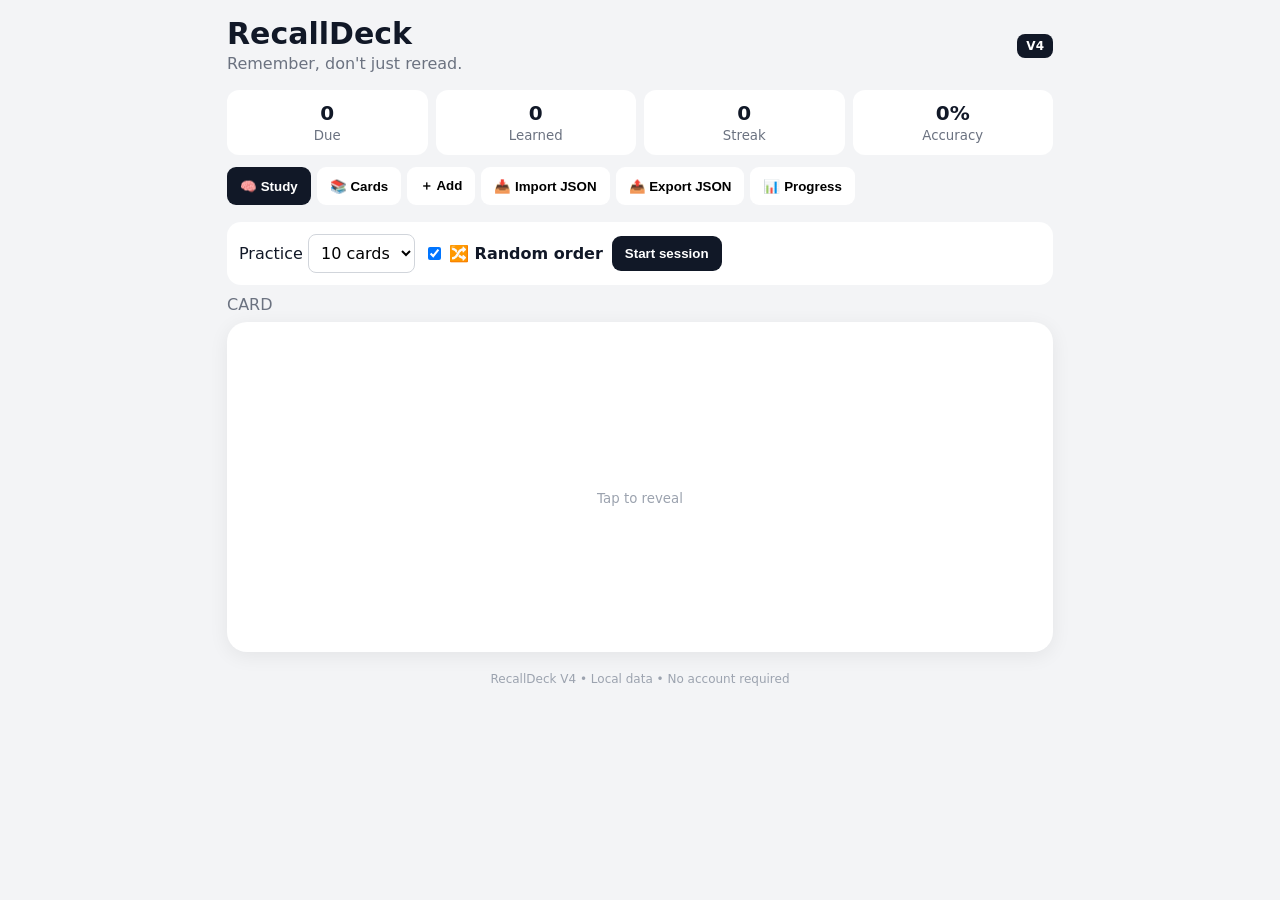
==== reset.html @ 96f8e732 "Add files via upload" ====
<!doctype html><meta name="viewport" content="width=device-width,initial-scale=1"><title>RecallDeck Reset</title>
<style>body{font-family:system-ui;text-align:center;padding:40px;background:#f3f4f6}button{padding:14px 22px;border:0;border-radius:9px;background:#2563eb;color:#fff;font-weight:800}</style>
<h2>RecallDeck cache reset</h2><p id="m">Removing the old PWA cache…</p><button onclick="reset()">Reset again</button>
<script>
async function reset(){
try{
if("serviceWorker" in navigator){let r=await navigator.serviceWorker.getRegistrations();await Promise.all(r.map(x=>x.unregister()));}
if("caches" in window){let k=await caches.keys();await Promise.all(k.map(x=>caches.delete(x)));}
document.getElementById("m").textContent="Done. Opening the new RecallDeck…";
setTimeout(()=>location.href="./?v=4",700);
}catch(e){document.getElementById("m").textContent="Please press Reset again: "+e}
}
reset();
</script>
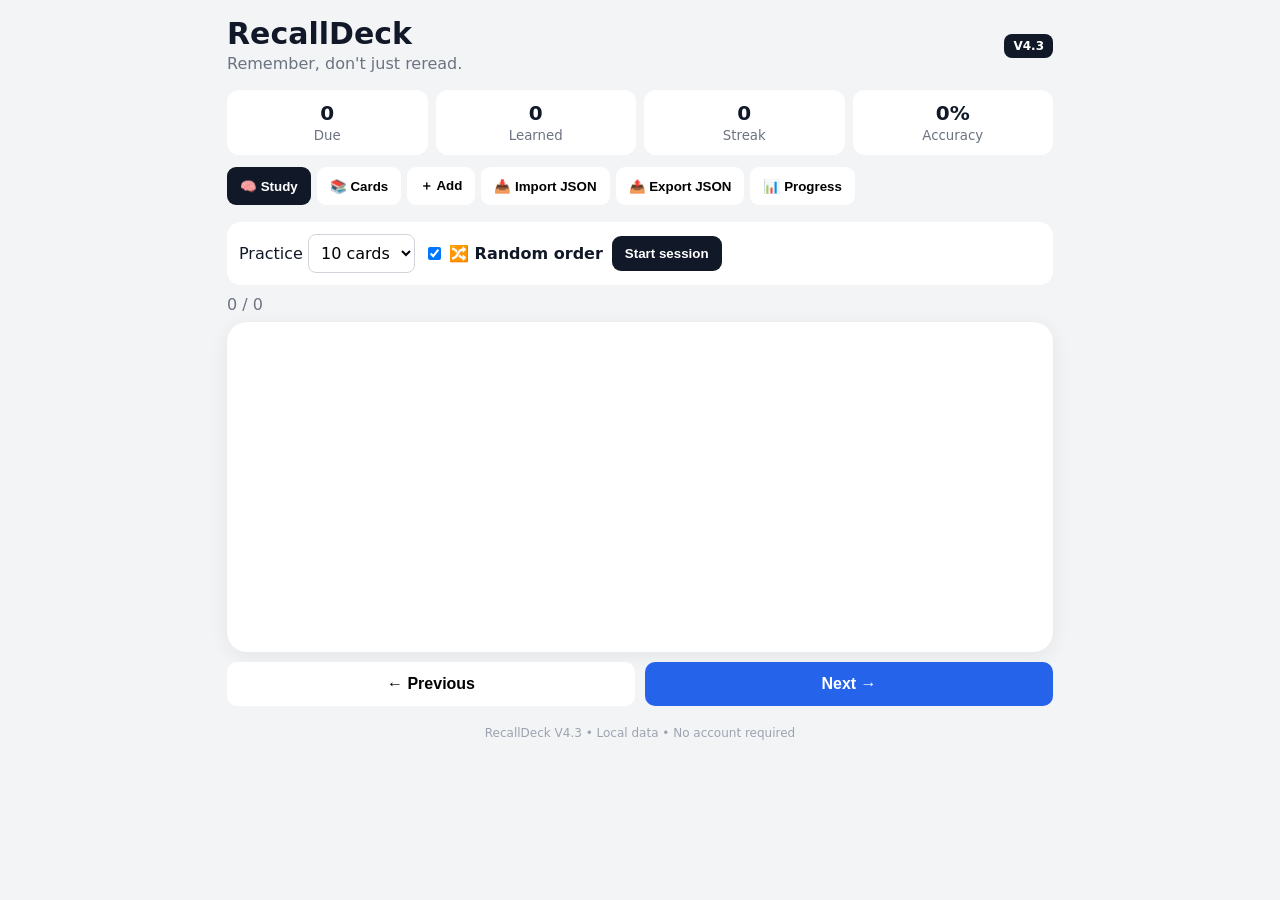
==== commit e14d28aa: "Add files via upload" ====
--- a/reset.html
+++ b/reset.html
@@ -7,7 +7,7 @@
 if("serviceWorker" in navigator){let r=await navigator.serviceWorker.getRegistrations();await Promise.all(r.map(x=>x.unregister()));}
 if("caches" in window){let k=await caches.keys();await Promise.all(k.map(x=>caches.delete(x)));}
 document.getElementById("m").textContent="Done. Opening the new RecallDeck…";
-setTimeout(()=>location.href="./?v=4",700);
+setTimeout(()=>location.href="./?v=4.3",700);
 }catch(e){document.getElementById("m").textContent="Please press Reset again: "+e}
 }
 reset();
